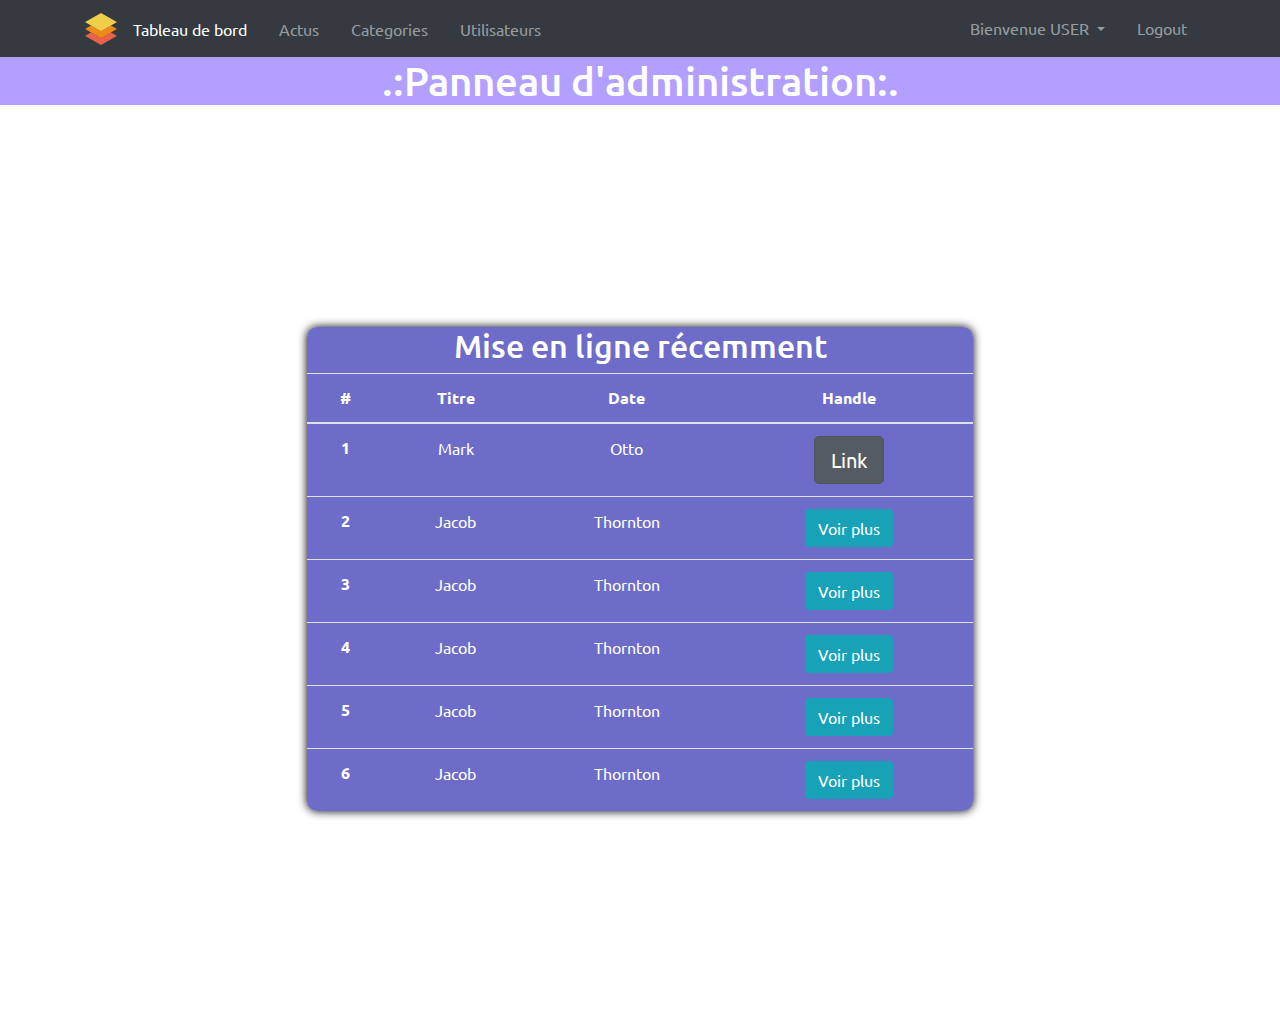
==== admin.html @ a28a49d4 "update" ====
<!DOCTYPE html>
<html lang="FR">

<head>
    <meta name="viewport" content="width=device-width, initial-scale=1">
    <meta charset="UTF-8">
    <!--===============Favicon===================>

    <!---==============Favicon===================>
    <!--style--->
    <link href="https://unpkg.com/aos@2.3.1/dist/aos.css" rel="stylesheet">
    <link rel="stylesheet" href="https://maxcdn.bootstrapcdn.com/bootstrap/4.0.0/css/bootstrap.min.css" integrity="sha384-Gn5384xqQ1aoWXA+058RXPxPg6fy4IWvTNh0E263XmFcJlSAwiGgFAW/dAiS6JXm" crossorigin="anonymous">
    <link rel="stylesheet" href="ressources/admincss/style.css">
     <link rel="stylesheet" href="https://cdnjs.cloudflare.com/ajax/libs/animate.css/3.7.0/animate.min.css">
    <!--FONTS--->
    <link href="https://fonts.googleapis.com/css?family=Ubuntu" rel="stylesheet">
    <link href="https://fonts.googleapis.com/css?family=Roboto+Mono|Ubuntu" rel="stylesheet">
    <!--icon--->
    <link rel="stylesheet" href="https://use.fontawesome.com/releases/v5.7.2/css/all.css" integrity="sha384-fnmOCqbTlWIlj8LyTjo7mOUStjsKC4pOpQbqyi7RrhN7udi9RwhKkMHpvLbHG9Sr" crossorigin="anonymous">
    <title>Up Design </title>
</head>
    
    
    
<body>
    
    
    
    <nav class="navbar navbar-expand-sm navbar-dark bg-dark">
    <div class="container">
        
              <img class="logo" src="ressources/images/logo.3.png">
        

      <button class="navbar-toggler" data-toggle="collapse" data-target="#navbarCollapse">
        <span class="navbar-toggler-icon"></span>
      </button>
      <div class="collapse navbar-collapse" id="navbarCollapse">
        <ul class="navbar-nav">
          <li class="nav-item px-2">
            <a href="index.html" class="nav-link active">Tableau de bord</a>
          </li>
          <li class="nav-item px-2">
            <a href="actus.html" class="nav-link ">Actus</a>
          </li>
          <li class="nav-item px-2">
            <a href="categories.html" class="nav-link ">Categories</a>
          </li>
          <li class="nav-item px-2">
            <a href="users.html" class="nav-link ">Utilisateurs</a>
          </li>
        </ul>

        <ul class="navbar-nav ml-auto">
          <li class="nav-item dropdown mr-3">
            <a href="" class="nav-link dropdown-toggle " data-toggle="dropdown">
              <i class="fas fa-user"></i> Bienvenue USER
            </a>
            <div class="dropdown-menu">
              <a href="profile.html" class="dropdown-item">
                <i class="fas fa-user-circle"></i> Utilisateurs</a>
              <a href="settings.html" class="dropdown-item">
                <i class="fas fa-cog"></i> Paramètres</a>
            </div>
          </li>
          <li class="nav-item">
            <a href="../login.html" class="nav-link">
              <i class="fas fa-user-times"></i> Logout
            </a>
          </li>
        </ul>
      </div>
    </div>
  </nav>
    
    
    
    <header class="haut">
        <h1>.:Panneau d'administration:.</h1>
    
    
    </header>
    
    
    
    
    
    <div class="container">
        
        <div class="cadre">    
    
    <table class="table table-hover">
        <h2>Mise en ligne récemment</h2>
  <thead>
    <tr>
      <th scope="col">#</th>
      <th scope="col">Titre</th>
      <th scope="col">Date</th>
      <th scope="col">Handle</th>
    </tr>
  </thead>
  <tbody>
    <tr>
      <th scope="row">1</th>
      <td>Mark</td>
      <td>Otto</td>
      <td><a href="#" class="btn btn-secondary btn-lg active" role="button" aria-pressed="true">Link</a></td>
    </tr>
    <tr>
      <th scope="row">2</th>
      <td>Jacob</td>
      <td>Thornton</td>
       <td><button type="button" class="btn btn-info">Voir plus</button> </td>
    </tr>
    <tr>
      <th scope="row">3</th>
      <td>Jacob</td>
      <td>Thornton</td>
       <td><button type="button" class="btn btn-info">Voir plus</button> </td>
        <tr>
      <th scope="row">4</th>
      <td>Jacob</td>
      <td>Thornton</td>
       <td><button type="button" class="btn btn-info">Voir plus</button> </td>
            <tr>
      <th scope="row">5</th>
      <td>Jacob</td>
      <td>Thornton</td>
       <td><button type="button" class="btn btn-info">Voir plus</button> </td>
                    <tr>
      <th scope="row">6</th>
      <td>Jacob</td>
      <td>Thornton</td>
       <td><button type="button" class="btn btn-info">Voir plus</button> </td>
  </tbody>
</table>
    </div>
    </div>
    
    
    
    
    
    
    
    
    
    
    
    
    
    
    <!--<div class="container">
      
        
            <div class="row">
          <div class="cadre">
            
              <h2>Actuellement</h2>
             
            
            
            <p> moins orthodoxographique. Un jour pourtant, une petite ligne de Bolo Bolo du nom de Lorem Ipsum décida de s'a
                venturer dans la vaste Grammaire. Le grand Oxymore voulut l'en dissuader, le prevenant que là-bas cela fourmco</p>
            
              </div>
            
            
            
            
            
            </div>
            
            
            
            
            
            
            
            
            
            
            
            
            
            
            </div>
            
          -->
        
       
    
    
    
    
    

  
    
    
    
    
    
    
    
    
    
    
    
    
    
    
    
    
    
    
    
    
    
    
    <!--SCRIPT--->
    <script src="https://code.jquery.com/jquery-3.3.1.slim.min.js" integrity="sha384-q8i/X+965DzO0rT7abK41JStQIAqVgRVzpbzo5smXKp4YfRvH+8abtTE1Pi6jizo" crossorigin="anonymous"></script>
<script src="https://cdnjs.cloudflare.com/ajax/libs/popper.js/1.14.7/umd/popper.min.js" integrity="sha384-UO2eT0CpHqdSJQ6hJty5KVphtPhzWj9WO1clHTMGa3JDZwrnQq4sF86dIHNDz0W1" crossorigin="anonymous"></script>
<script src="https://stackpath.bootstrapcdn.com/bootstrap/4.3.1/js/bootstrap.min.js" integrity="sha384-JjSmVgyd0p3pXB1rRibZUAYoIIy6OrQ6VrjIEaFf/nJGzIxFDsf4x0xIM+B07jRM" crossorigin="anonymous"></script>
    </body>
</html>
---- ressources/admincss/style.css ----
html, body{
    

    font-family: 'Ubuntu', sans-serif;
    
}




.logo{
    height: 32px;
    width: 32px;
}


.haut{
    background-color: rgba(79, 37, 255, 0.44);
    color:#ffffff;
    text-align: center;
   
    

}


.cadre{
    box-shadow: 0 0 10px #000000;
    background-color: rgba(12, 12, 165, 0.6);
    margin: 20%;
    text-align: center;
     color:#ffffff;
    border-radius: 10px;
}

.cadre h2{
  
}
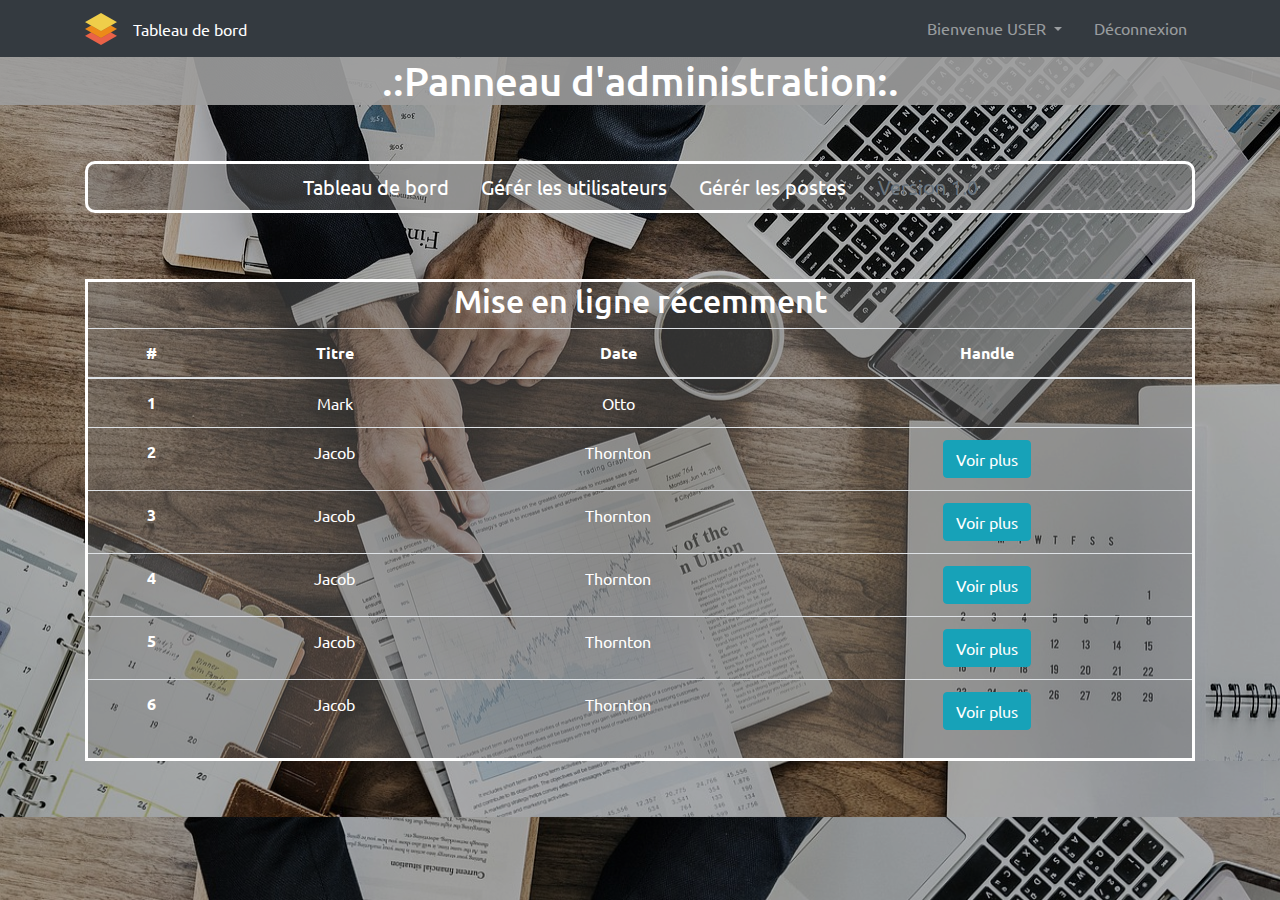
==== commit a7d7d94e: "page log admn fini" ====
--- a/admin.html
+++ b/admin.html
@@ -29,7 +29,7 @@
     <nav class="navbar navbar-expand-sm navbar-dark bg-dark">
     <div class="container">
         
-              <img class="logo" src="ressources/images/logo.3.png">
+             <a href="admin.html"><img class="logo" src="ressources/images/logo.3.png"></a>
         
 
       <button class="navbar-toggler" data-toggle="collapse" data-target="#navbarCollapse">
@@ -38,17 +38,8 @@
       <div class="collapse navbar-collapse" id="navbarCollapse">
         <ul class="navbar-nav">
           <li class="nav-item px-2">
-            <a href="index.html" class="nav-link active">Tableau de bord</a>
-          </li>
-          <li class="nav-item px-2">
-            <a href="actus.html" class="nav-link ">Actus</a>
-          </li>
-          <li class="nav-item px-2">
-            <a href="categories.html" class="nav-link ">Categories</a>
-          </li>
-          <li class="nav-item px-2">
-            <a href="users.html" class="nav-link ">Utilisateurs</a>
-          </li>
+            <a href="admin.html" class="nav-link active">Tableau de bord</a>
+        
         </ul>
 
         <ul class="navbar-nav ml-auto">
@@ -64,8 +55,8 @@
             </div>
           </li>
           <li class="nav-item">
-            <a href="../login.html" class="nav-link">
-              <i class="fas fa-user-times"></i> Logout
+            <a href="login.html" class="nav-link">
+                <i class="fas fa-user-times"></i> Déconnexion
             </a>
           </li>
         </ul>
@@ -83,14 +74,41 @@
     
     
     
+    <div class="container">
+        <div class="gestion">
+ 
+    <ul class="nav justify-content-center">
+  <li class="nav-item">
+       <a class="nav-link" href="#">Tableau de bord</a>  
+  </li>
+  <li class="nav-item">
+   <a class="nav-link active" href="setting_users.html">Gérér les utilisateurs</a>  
+  </li>
+  <li class="nav-item">
+  <a class="nav-link" href="post_setting.html">Gérér les postes</a>
+  </li>
+  <li class="nav-item">
+    <a class="nav-link disabled" href="#" tabindex="-1" aria-disabled="true">Version 1.0</a>
+  </li>
+</ul>
+    
+    
+
+    </div>
+        
+    </div>
+    
+    
+    
+    
     
     
     <div class="container">
         
-        <div class="cadre">    
-    
+        <div class="cadre1">    
+     <h2>Mise en ligne récemment</h2>
     <table class="table table-hover">
-        <h2>Mise en ligne récemment</h2>
+       
   <thead>
     <tr>
       <th scope="col">#</th>
@@ -104,7 +122,7 @@
       <th scope="row">1</th>
       <td>Mark</td>
       <td>Otto</td>
-      <td><a href="#" class="btn btn-secondary btn-lg active" role="button" aria-pressed="true">Link</a></td>
+      <td></td>
     </tr>
     <tr>
       <th scope="row">2</th>
@@ -121,7 +139,7 @@
       <th scope="row">4</th>
       <td>Jacob</td>
       <td>Thornton</td>
-       <td><button type="button" class="btn btn-info">Voir plus</button> </td>
+       <td><button type="button" class="btn btn-info">Voir plus</button> </td> 
             <tr>
       <th scope="row">5</th>
       <td>Jacob</td>
@@ -139,58 +157,7 @@
     
     
     
-    
-    
-    
-    
-    
-    
-    
-    
-    
-    
-    
-    <!--<div class="container">
-      
-        
-            <div class="row">
-          <div class="cadre">
-            
-              <h2>Actuellement</h2>
-             
-            
-            
-            <p> moins orthodoxographique. Un jour pourtant, une petite ligne de Bolo Bolo du nom de Lorem Ipsum décida de s'a
-                venturer dans la vaste Grammaire. Le grand Oxymore voulut l'en dissuader, le prevenant que là-bas cela fourmco</p>
-            
-              </div>
-            
-            
-            
-            
-            
-            </div>
-            
-            
-            
-            
-            
-            
-            
-            
-            
-            
-            
-            
-            
-            
-            </div>
-            
-          -->
-        
-       
-    
-    
+
     
     
     
--- a/ressources/admincss/style.css
+++ b/ressources/admincss/style.css
@@ -2,11 +2,15 @@
     
 
     font-family: 'Ubuntu', sans-serif;
-    
-}
-
-
-
+    background-image: linear-gradient(rgba(0,0,0,0.3),rgba(0,0,0,0.3)),
+        url(../images/bgadm.jpg);
+    background-size: cover;
+    
+    
+}
+
+
+/*====================MAIN PAGE/ GLOBAL =================*/
 
 .logo{
     height: 32px;
@@ -15,24 +19,186 @@
 
 
 .haut{
-    background-color: rgba(79, 37, 255, 0.44);
+   
     color:#ffffff;
     text-align: center;
+    background-color: rgba(159, 159, 159, 0.90);
    
     
 
 }
 
 
+.cadre1{
+     background-color: rgba(121, 121, 121, 0.38);
+    color: #ffffff;
+
+    border: 3px solid white;
+  
+    margin-top: 6%;
+    margin-bottom: 5%;
+    text-align: center;
+    
+}
+
+
+
+
+.gestion{
+    margin-top: 5%;
+    font-size: 20px;
+    border: 3px solid white;
+    border-radius: 10px;
+     background-color: rgba(121, 121, 121, 0.38);
+}
+
+
+.gestion li a:hover{
+color: #3495dd;
+}
+
+
+.gestion li a{
+    color:#ffffff;
+} 
+
+
+
+
+
+
+
+
+/*====================USER PAGE ===========================*/
+
+
+
+
+.user_setting{
+    margin-bottom: 20%;
+}
+
+
+
+
+
+
+
+
+
+
+
 .cadre{
-    box-shadow: 0 0 10px #000000;
-    background-color: rgba(12, 12, 165, 0.6);
-    margin: 20%;
+     background-color: rgba(121, 121, 121, 0.38);
+    color: #ffffff;
+
+    border: 3px solid white;
+  
+    margin-top: 3%;
+
+ 
+    
+}
+
+
+
+
+
+.title{
     text-align: center;
-     color:#ffffff;
-    border-radius: 10px;
-}
-
-.cadre h2{
-  
-}
+    margin: 5%;
+    color:#ffffff;
+}
+
+/*==========Action user=================*/
+.ban{
+ margin-left: 10%;
+   
+}
+
+
+
+.mod{
+    margin-left: 10%;
+    color: #00b14b;
+    
+    
+    
+    position: relative;
+  display: inline-block;
+ 
+}
+
+
+
+
+
+.ban {
+    color:#ff2626;
+}
+.del{
+    color: #ffa71b;
+}
+
+.adduser{
+    margin-left: 80%;
+    font-size: 30px;
+    color:#2d5ecc;
+}
+
+
+
+
+/*=================Serach bar===============*/
+
+.search{
+    margin-top: 3%;
+margin-left: 30%;
+}
+
+
+.searchbtn{
+    background-color: rgba(84, 147, 248, 0.88);
+    color:#ffffff;
+}
+
+.searchbtn:hover{
+    background-color: rgba(106, 132, 242, 0.87);
+}
+
+/*==============post setting===========*/
+
+
+.see{
+    margin-left: 10%;
+    color: #ffffff;
+}
+
+.folder{
+    margin-left: 90%;
+    
+    font-size: 30px;
+}
+
+
+.folder:hover{
+    
+color:rgba(46, 139, 247, 0.92);
+}
+
+
+
+
+
+
+
+
+
+
+
+
+
+
+
+
+
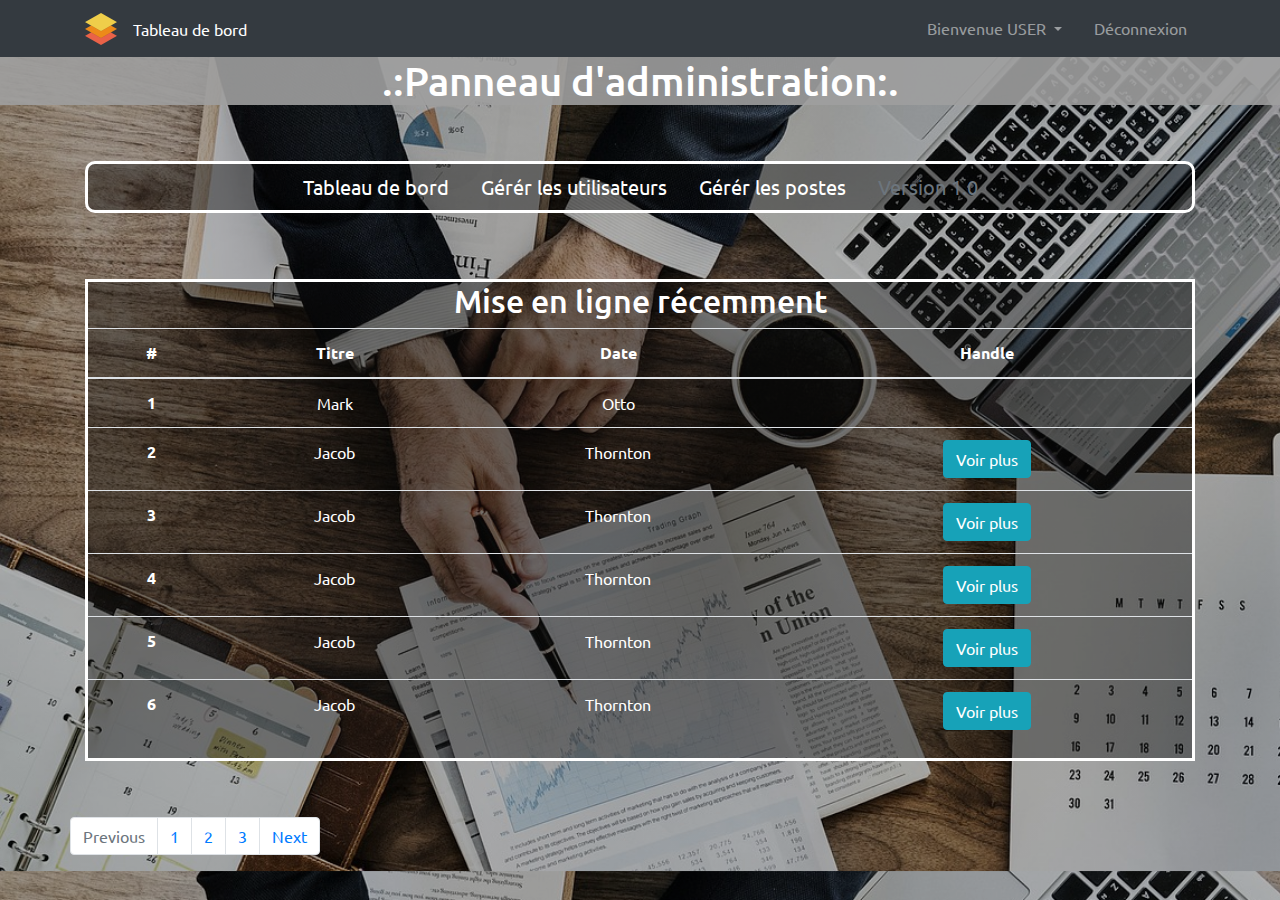
==== commit 0e4c9c21: "page user" ====
--- a/admin.html
+++ b/admin.html
@@ -152,8 +152,41 @@
        <td><button type="button" class="btn btn-info">Voir plus</button> </td>
   </tbody>
 </table>
-    </div>
-    </div>
+            
+            
+            
+            
+    </div>
+                    
+    
+    </div>
+    
+               
+            <div class="container">   
+                <div class="row">
+                
+                        
+                    
+<nav aria-label="Page navigation navcolor">
+  <ul class="pagination justify-content-end">
+    <li class="page-item disabled">
+      <a class="page-link" href="#" tabindex="-1" aria-disabled="true">Previous</a>
+    </li>
+    <li class="page-item"><a class="page-link" href="#">1</a></li>
+    <li class="page-item"><a class="page-link" href="#">2</a></li>
+    <li class="page-item"><a class="page-link" href="#">3</a></li>
+    <li class="page-item">
+      <a class="page-link" href="#">Next</a>
+    </li>
+  </ul>
+</nav>
+                        
+                        
+                    
+                   
+                </div>
+                </div>
+    
     
     
     
--- a/ressources/admincss/style.css
+++ b/ressources/admincss/style.css
@@ -30,7 +30,7 @@
 
 
 .cadre1{
-     background-color: rgba(121, 121, 121, 0.38);
+     background-color: rgba(13, 13, 13, 0.38);
     color: #ffffff;
 
     border: 3px solid white;
@@ -49,7 +49,7 @@
     font-size: 20px;
     border: 3px solid white;
     border-radius: 10px;
-     background-color: rgba(121, 121, 121, 0.38);
+     background-color: rgba(0, 0, 0, 0.38);
 }
 
 
@@ -65,7 +65,9 @@
 
 
 
-
+.navcolor{
+   color:white;
+}
 
 
 
@@ -89,7 +91,7 @@
 
 
 .cadre{
-     background-color: rgba(121, 121, 121, 0.38);
+  background-color: rgba(0, 0, 0, 0.38);
     color: #ffffff;
 
     border: 3px solid white;
@@ -153,7 +155,7 @@
 
 .search{
     margin-top: 3%;
-margin-left: 30%;
+    margin-left: 30%;
 }
 
 
@@ -176,29 +178,39 @@
 
 .folder{
     margin-left: 90%;
-    
+  
     font-size: 30px;
-}
-
-
-.folder:hover{
-    
-color:rgba(46, 139, 247, 0.92);
-}
-
-
-
-
-
-
-
-
-
-
-
-
-
-
-
-
-
+      
+}
+
+.folder a{
+    color:#ffffff;
+
+}
+
+.folder a:hover{
+    color: rgb(46, 139, 118);
+}
+
+
+
+
+.clip{
+    padding-right: 10%;
+    color: #ffffff;
+}
+
+
+.clip:hover{
+    color: rgb(46, 139, 57);
+}
+
+
+
+/*===============ADMIN PAGE =============*/
+
+
+
+
+
+
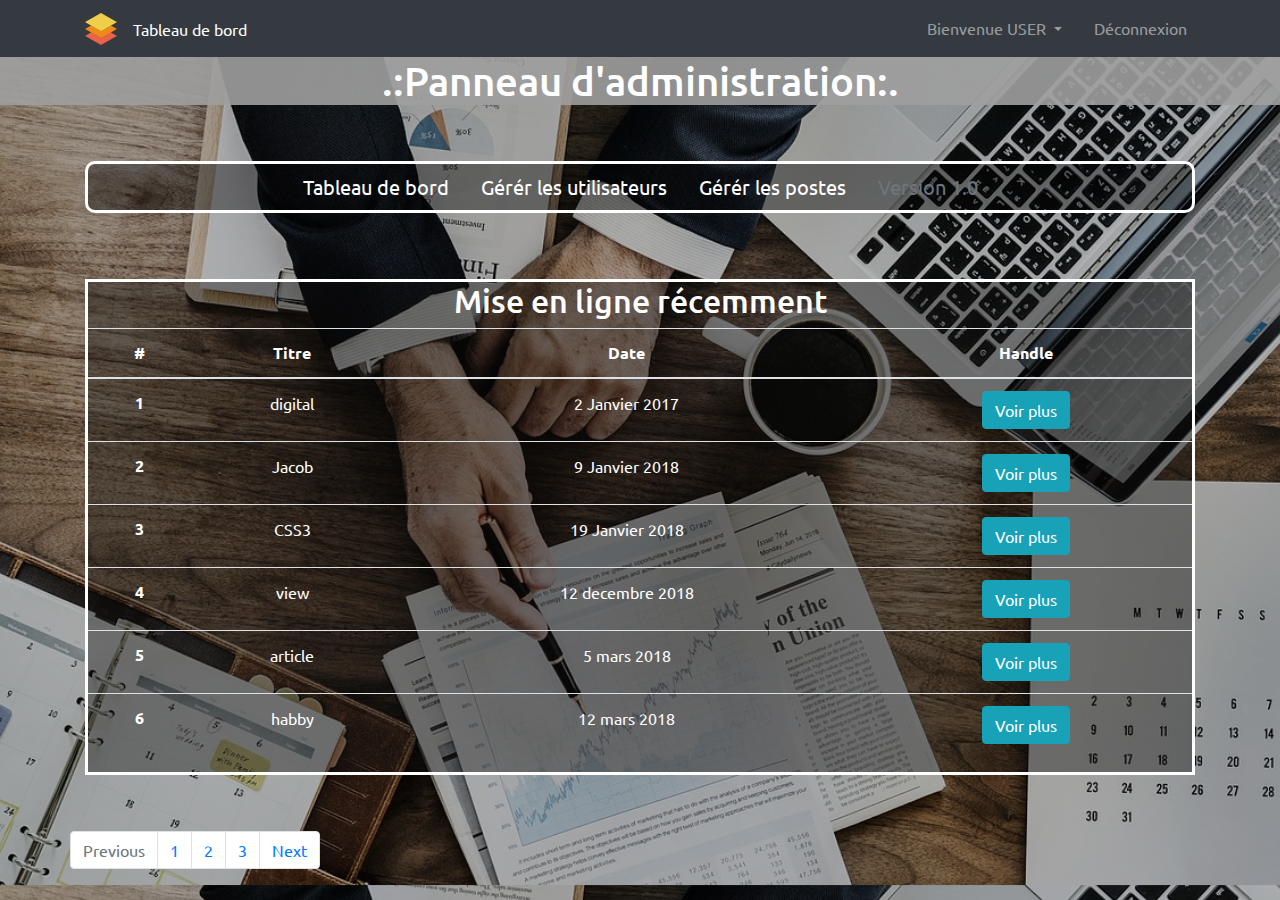
==== commit f8b31295: "index modifier" ====
--- a/admin.html
+++ b/admin.html
@@ -120,35 +120,35 @@
   <tbody>
     <tr>
       <th scope="row">1</th>
-      <td>Mark</td>
-      <td>Otto</td>
-      <td></td>
+      <td>digital</td>
+      <td>2 Janvier 2017</td>
+      <td><button type="button" class="btn btn-info">Voir plus</button></td>
     </tr>
     <tr>
       <th scope="row">2</th>
       <td>Jacob</td>
-      <td>Thornton</td>
+      <td>9 Janvier 2018</td>
        <td><button type="button" class="btn btn-info">Voir plus</button> </td>
     </tr>
     <tr>
       <th scope="row">3</th>
-      <td>Jacob</td>
-      <td>Thornton</td>
+      <td>CSS3</td>
+      <td>19 Janvier 2018</td>
        <td><button type="button" class="btn btn-info">Voir plus</button> </td>
         <tr>
       <th scope="row">4</th>
-      <td>Jacob</td>
-      <td>Thornton</td>
+      <td>view</td>
+      <td>12 decembre 2018</td>
        <td><button type="button" class="btn btn-info">Voir plus</button> </td> 
             <tr>
       <th scope="row">5</th>
-      <td>Jacob</td>
-      <td>Thornton</td>
+      <td>article</td>
+      <td>5 mars 2018</td>
        <td><button type="button" class="btn btn-info">Voir plus</button> </td>
                     <tr>
       <th scope="row">6</th>
-      <td>Jacob</td>
-      <td>Thornton</td>
+      <td>habby </td>
+      <td>12 mars 2018</td>
        <td><button type="button" class="btn btn-info">Voir plus</button> </td>
   </tbody>
 </table>
